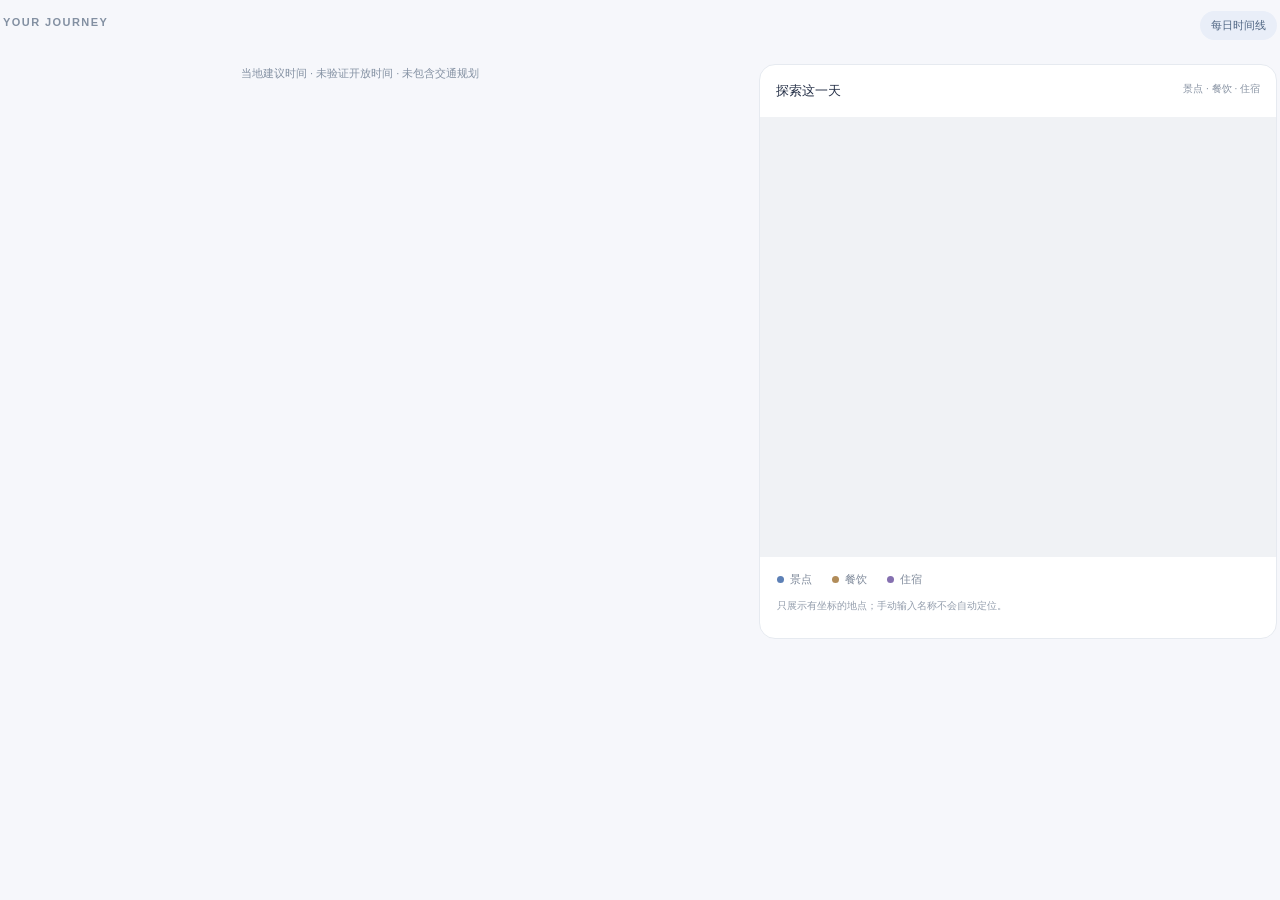
==== travelmind/frontend/index.html @ 66803dd2 "V3: Dynamic agent-based retrieval (with food and hotel recommendations generated based on activities" ====
<!doctype html>
<html lang="zh-CN">
<head>
<meta charset="utf-8"><meta name="viewport" content="width=device-width,initial-scale=1">
<title>TravelMind daily workspace</title>
<link rel="stylesheet" href="style.css">
</head>
<body>
<main class="workspace">
  <nav class="days" aria-label="每日行程"><div class="eyebrow">YOUR JOURNEY</div><div id="days"></div></nav>
  <section class="detail">
    <header><div><div class="eyebrow" id="date-label"></div><h1 id="day-title"></h1></div><span class="pill">每日时间线</span></header>
    <div class="detail-grid">
      <section class="schedule" aria-label="当天时间线"><div class="disclaimer">当地建议时间 · 未验证开放时间 · 未包含交通规划</div><div id="feedback" role="status" aria-live="polite"></div><div id="warnings"></div><div id="timeline"></div><div id="additions"></div><div id="notes"></div></section>
      <aside class="map-panel"><div class="map-heading"><strong>探索这一天</strong><span>景点 · 餐饮 · 住宿</span></div><div id="map-status" role="status"></div><div id="map" aria-label="Google Maps 当天地点地图"></div><div class="legend"><span class="activity-dot">景点</span><span class="meal-dot">餐饮</span><span class="hotel-dot">住宿</span></div><p class="map-foot">只展示有坐标的地点；手动输入名称不会自动定位。</p></aside>
    </div>
  </section>
</main>
<script src="app.js"></script>
</body></html>
---- travelmind/frontend/style.css ----
:root{font-family:Inter,-apple-system,BlinkMacSystemFont,"Segoe UI","Microsoft YaHei",sans-serif;color:#253047;background:#f6f7fb;font-size:14px;font-synthesis:none}
*{box-sizing:border-box}body{margin:0}button,input{font:inherit}button{cursor:pointer}button:disabled{opacity:.5;cursor:wait}button:focus-visible,input:focus-visible,summary:focus-visible{outline:3px solid #a4c4ff;outline-offset:3px}
.workspace{display:grid;grid-template-columns:210px minmax(0,1fr);gap:28px;padding:8px 3px 28px}.eyebrow{font-size:11px;font-weight:700;letter-spacing:.13em;color:#8390a2;margin-bottom:12px}.days{padding-top:8px}.day{display:block;text-align:left;width:100%;background:transparent;border:1px solid transparent;border-radius:13px;padding:15px;margin-bottom:10px;color:#58667a;transition:background .15s,border .15s}.day:hover{background:#edf1f7}.day.active{background:white;border-color:#b8cdef;box-shadow:0 3px 14px #25304706;color:#215cb0}.day strong{display:block;font-size:16px;margin-bottom:5px}.day small{display:block;line-height:1.7;color:#768296}.day .theme{font-size:12px;display:block;margin:7px 0}.detail{min-width:0}header{display:flex;align-items:center;justify-content:space-between;gap:10px;margin:3px 0 24px}h1{font-size:25px;letter-spacing:-.035em;font-weight:650;margin:0}.pill{white-space:nowrap;background:#e9eef8;color:#516784;font-size:11px;padding:7px 11px;border-radius:30px}.detail-grid{display:grid;grid-template-columns:minmax(290px,1fr) minmax(300px,1.05fr);gap:24px;align-items:start}.schedule{min-width:0}.disclaimer{font-size:11px;line-height:1.7;color:#8390a2;margin-bottom:19px}.event{display:grid;grid-template-columns:60px 16px minmax(0,1fr);gap:8px;position:relative;padding-bottom:24px}.event .when{font-size:12px;color:#65738a;padding-top:4px;line-height:1.5;font-variant-numeric:tabular-nums}.when span{display:block;font-size:11px;color:#9aa4b3}.rail{position:relative}.rail:after{content:"";position:absolute;left:5px;top:13px;bottom:-26px;width:1px;background:#e0e5ec}.event:last-child .rail:after{display:none}.dot{position:relative;z-index:1;display:block;width:11px;height:11px;margin-top:7px;border:3px solid #f6f7fb;box-shadow:0 0 0 1px #a2b5d3;background:#5d80b6;border-radius:50%}.event.meal .dot{background:#b18c59;box-shadow:0 0 0 1px #c8b191}.event.hotel .dot{background:#8570b0;box-shadow:0 0 0 1px #afa1c9}.event-body{background:white;border:1px solid #e6eaf0;border-radius:13px;padding:14px;min-width:0;transition:border-color .15s,box-shadow .15s}.event.selected .event-body{border-color:#7aa5e9;box-shadow:0 0 0 3px #e4edfa}.kind{font-size:10px;font-weight:600;letter-spacing:.05em;color:#8792a2;margin-bottom:7px}.title{display:block;text-align:left;background:none;border:0;padding:0;font-size:15px;font-weight:600;color:#293a53;line-height:1.6;overflow-wrap:anywhere}.title:hover{color:#2467bb}.empty{color:#97a0ae}.subtle{color:#8a95a5;font-size:11px;line-height:1.8;margin:6px 0}.address{font-size:11px;line-height:1.7;color:#8390a2;margin:6px 0}.actions{display:flex;gap:10px;flex-wrap:wrap;margin-top:12px}.actions button,.add-button{background:none;border:0;padding:2px 0;color:#647b9b;font-size:11px}.actions button:hover,.add-button:hover{color:#155ebd}.actions .danger{color:#a87373}.edit-form{border-top:1px solid #edf0f5;margin-top:12px;padding-top:12px}.edit-form label{display:block;color:#718095;font-size:11px;margin-bottom:6px}.edit-form input{width:100%;padding:8px;border:1px solid #dbe2ed;border-radius:7px;margin:3px 0 10px;background:white;color:#253047}.form-row{display:flex;gap:10px}.form-row>div{flex:1;min-width:0}.form-buttons{display:flex;gap:8px}.form-buttons button{border:1px solid #d9e1eb;padding:6px 12px;border-radius:7px;background:white;color:#54647c;font-size:12px}.form-buttons .primary{background:#326db8;color:white;border-color:#326db8}.map-panel{position:sticky;top:12px;background:white;border:1px solid #e6eaf0;border-radius:16px;overflow:hidden}.map-heading{display:flex;justify-content:space-between;gap:10px;padding:17px 16px;font-size:13px}.map-heading span{font-size:10px;color:#8792a2}#map{height:440px;background:#f0f2f5}#map-status{font-size:12px;line-height:1.8;color:#7a8290;padding:0 16px 12px}#map-status:empty{display:none}.legend{display:flex;gap:20px;padding:15px 17px 0;font-size:11px;color:#7e899a}.legend span:before{content:"";display:inline-block;width:7px;height:7px;border-radius:50%;margin-right:6px}.activity-dot:before{background:#5d80b6}.meal-dot:before{background:#b18c59}.hotel-dot:before{background:#8570b0}.map-foot{padding:0 17px 13px;color:#939dac;font-size:10px;line-height:1.8}.notice{padding:10px 12px;border-radius:9px;background:#fff5e5;color:#93733e;font-size:11px;line-height:1.7;margin-bottom:12px}.notice.error{background:#fff0ef;color:#a95a54}.notice.success{background:#eaf5ee;color:#4b7c5e}details{font-size:11px;color:#7b8798;line-height:1.9;margin-top:10px}summary{cursor:pointer;color:#7085a3}.detail-line{margin-top:6px;overflow-wrap:anywhere}a{color:#386ca9}.add-button{padding:10px 0;margin-right:22px;font-size:12px}#additions{padding-left:84px}#notes{margin-top:18px}.marker-label{background:#5d80b6;border:2px solid white;color:white;border-radius:50%;width:28px;height:28px;display:flex;align-items:center;justify-content:center;font:600 12px sans-serif;box-shadow:0 2px 6px #0002}.marker-label.meal{background:#b18c59}.marker-label.hotel{background:#8570b0}.marker-label.active{outline:3px solid #b8d2fa;transform:scale(1.15)}
@media(max-width:1100px){.workspace{grid-template-columns:170px minmax(0,1fr);gap:18px}.detail-grid{grid-template-columns:minmax(260px,1fr) minmax(240px,.9fr);gap:16px}}
.days{min-width:0}header>div{min-width:0}h1{overflow-wrap:anywhere}
@media(max-width:850px){.workspace{grid-template-columns:minmax(0,1fr);gap:14px}.days>.eyebrow{display:none}#days{display:flex;gap:8px;overflow-x:auto;padding-bottom:5px;max-width:100%}.day{min-width:145px;margin:0;padding:10px}.day .theme{display:none}.day small{font-size:10px}.detail-grid{grid-template-columns:minmax(0,1fr)}.map-panel{position:static}.detail header{margin-top:8px}.pill{display:none}h1{font-size:22px}#map{height:340px}.event{grid-template-columns:54px 12px minmax(0,1fr)}#additions{padding-left:74px}}
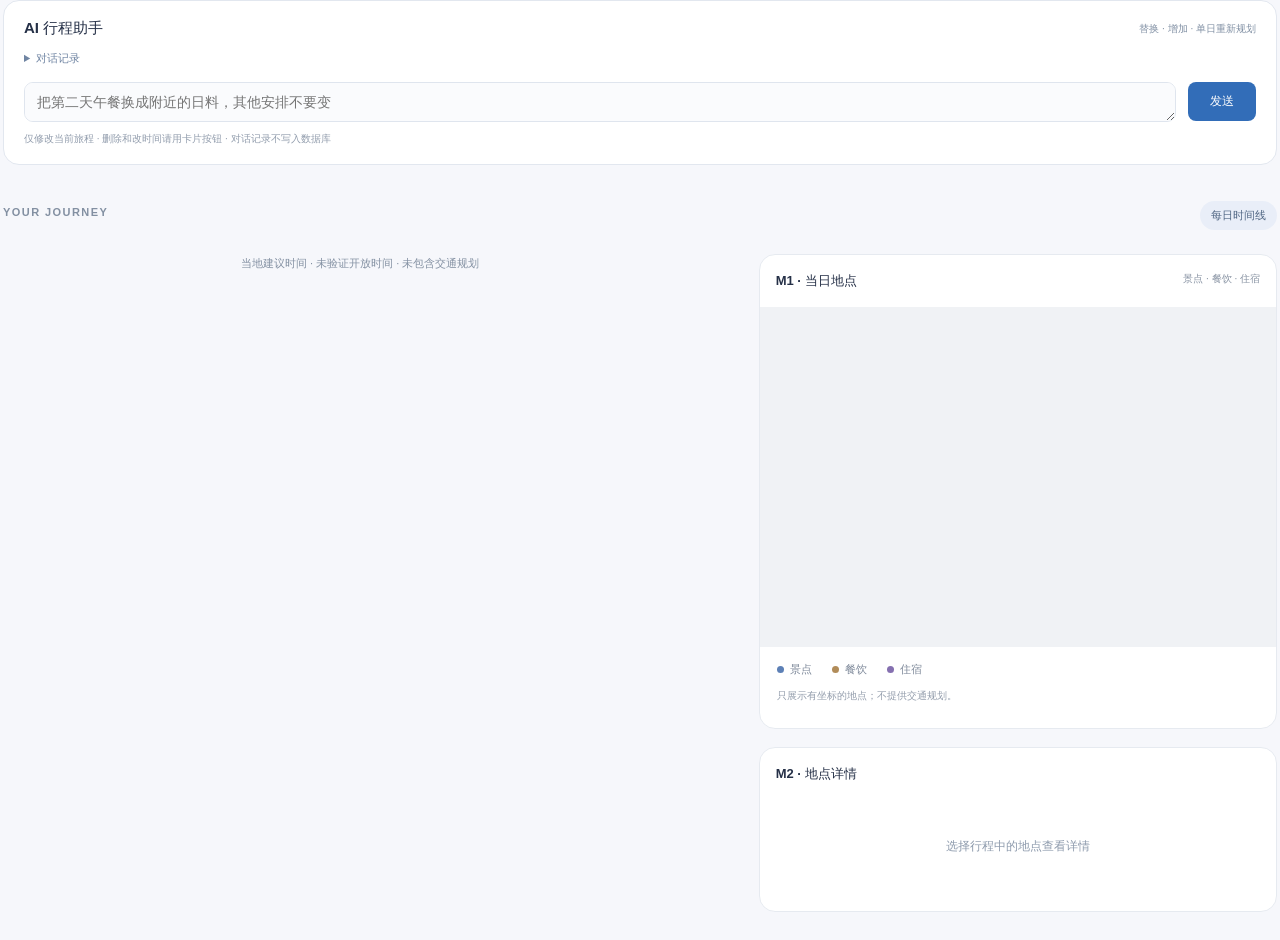
==== commit e27802ec: "V4: Add M2 map + integrate AI interactive assistant + optimize front-end" ====
--- a/travelmind/frontend/index.html
+++ b/travelmind/frontend/index.html
@@ -6,15 +6,23 @@
 <link rel="stylesheet" href="style.css">
 </head>
 <body>
+<section class="assistant" aria-label="AI 行程助手">
+  <div class="assistant-head"><div><strong>AI 行程助手</strong><span id="chat-context"></span></div><span class="chat-hint">替换 · 增加 · 单日重新规划</span></div>
+  <details class="chat-history"><summary>对话记录 <span id="chat-count"></span></summary><div id="chat-messages" role="log" aria-live="polite"></div></details>
+  <form id="chat-form"><label class="sr-only" for="chat-input">告诉 AI 想修改什么</label><textarea id="chat-input" rows="1" maxlength="2000" placeholder="把第二天午餐换成附近的日料，其他安排不要变"></textarea><button id="chat-send" type="submit">发送</button></form>
+  <div id="chat-status" role="status" aria-live="polite"></div><button id="chat-retry" type="button" hidden>重试上次请求</button>
+  <p class="assistant-foot">仅修改当前旅程 · 删除和改时间请用卡片按钮 · 对话记录不写入数据库</p>
+</section>
 <main class="workspace">
   <nav class="days" aria-label="每日行程"><div class="eyebrow">YOUR JOURNEY</div><div id="days"></div></nav>
   <section class="detail">
     <header><div><div class="eyebrow" id="date-label"></div><h1 id="day-title"></h1></div><span class="pill">每日时间线</span></header>
     <div class="detail-grid">
       <section class="schedule" aria-label="当天时间线"><div class="disclaimer">当地建议时间 · 未验证开放时间 · 未包含交通规划</div><div id="feedback" role="status" aria-live="polite"></div><div id="warnings"></div><div id="timeline"></div><div id="additions"></div><div id="notes"></div></section>
-      <aside class="map-panel"><div class="map-heading"><strong>探索这一天</strong><span>景点 · 餐饮 · 住宿</span></div><div id="map-status" role="status"></div><div id="map" aria-label="Google Maps 当天地点地图"></div><div class="legend"><span class="activity-dot">景点</span><span class="meal-dot">餐饮</span><span class="hotel-dot">住宿</span></div><p class="map-foot">只展示有坐标的地点；手动输入名称不会自动定位。</p></aside>
+      <aside class="geo-column"><section class="map-panel"><div class="map-heading"><strong>M1 · 当日地点</strong><span>景点 · 餐饮 · 住宿</span></div><div id="map-status" role="status"></div><div id="map" aria-label="Google Maps 当天地点地图"></div><div class="legend"><span class="activity-dot">景点</span><span class="meal-dot">餐饮</span><span class="hotel-dot">住宿</span></div><p class="map-foot">只展示有坐标的地点；不提供交通规划。</p></section>
+      <section class="place-panel" aria-label="选中地点详情"><div class="map-heading"><strong>M2 · 地点详情</strong><span id="place-kind"></span></div><div id="place-detail" aria-live="polite"><div class="place-empty">选择行程中的地点查看详情</div></div></section></aside>
     </div>
   </section>
 </main>
-<script src="app.js"></script>
+<script src="place-details.js"></script><script src="app.js"></script>
 </body></html>
--- a/travelmind/frontend/style.css
+++ b/travelmind/frontend/style.css
@@ -3,4 +3,6 @@
 .workspace{display:grid;grid-template-columns:210px minmax(0,1fr);gap:28px;padding:8px 3px 28px}.eyebrow{font-size:11px;font-weight:700;letter-spacing:.13em;color:#8390a2;margin-bottom:12px}.days{padding-top:8px}.day{display:block;text-align:left;width:100%;background:transparent;border:1px solid transparent;border-radius:13px;padding:15px;margin-bottom:10px;color:#58667a;transition:background .15s,border .15s}.day:hover{background:#edf1f7}.day.active{background:white;border-color:#b8cdef;box-shadow:0 3px 14px #25304706;color:#215cb0}.day strong{display:block;font-size:16px;margin-bottom:5px}.day small{display:block;line-height:1.7;color:#768296}.day .theme{font-size:12px;display:block;margin:7px 0}.detail{min-width:0}header{display:flex;align-items:center;justify-content:space-between;gap:10px;margin:3px 0 24px}h1{font-size:25px;letter-spacing:-.035em;font-weight:650;margin:0}.pill{white-space:nowrap;background:#e9eef8;color:#516784;font-size:11px;padding:7px 11px;border-radius:30px}.detail-grid{display:grid;grid-template-columns:minmax(290px,1fr) minmax(300px,1.05fr);gap:24px;align-items:start}.schedule{min-width:0}.disclaimer{font-size:11px;line-height:1.7;color:#8390a2;margin-bottom:19px}.event{display:grid;grid-template-columns:60px 16px minmax(0,1fr);gap:8px;position:relative;padding-bottom:24px}.event .when{font-size:12px;color:#65738a;padding-top:4px;line-height:1.5;font-variant-numeric:tabular-nums}.when span{display:block;font-size:11px;color:#9aa4b3}.rail{position:relative}.rail:after{content:"";position:absolute;left:5px;top:13px;bottom:-26px;width:1px;background:#e0e5ec}.event:last-child .rail:after{display:none}.dot{position:relative;z-index:1;display:block;width:11px;height:11px;margin-top:7px;border:3px solid #f6f7fb;box-shadow:0 0 0 1px #a2b5d3;background:#5d80b6;border-radius:50%}.event.meal .dot{background:#b18c59;box-shadow:0 0 0 1px #c8b191}.event.hotel .dot{background:#8570b0;box-shadow:0 0 0 1px #afa1c9}.event-body{background:white;border:1px solid #e6eaf0;border-radius:13px;padding:14px;min-width:0;transition:border-color .15s,box-shadow .15s}.event.selected .event-body{border-color:#7aa5e9;box-shadow:0 0 0 3px #e4edfa}.kind{font-size:10px;font-weight:600;letter-spacing:.05em;color:#8792a2;margin-bottom:7px}.title{display:block;text-align:left;background:none;border:0;padding:0;font-size:15px;font-weight:600;color:#293a53;line-height:1.6;overflow-wrap:anywhere}.title:hover{color:#2467bb}.empty{color:#97a0ae}.subtle{color:#8a95a5;font-size:11px;line-height:1.8;margin:6px 0}.address{font-size:11px;line-height:1.7;color:#8390a2;margin:6px 0}.actions{display:flex;gap:10px;flex-wrap:wrap;margin-top:12px}.actions button,.add-button{background:none;border:0;padding:2px 0;color:#647b9b;font-size:11px}.actions button:hover,.add-button:hover{color:#155ebd}.actions .danger{color:#a87373}.edit-form{border-top:1px solid #edf0f5;margin-top:12px;padding-top:12px}.edit-form label{display:block;color:#718095;font-size:11px;margin-bottom:6px}.edit-form input{width:100%;padding:8px;border:1px solid #dbe2ed;border-radius:7px;margin:3px 0 10px;background:white;color:#253047}.form-row{display:flex;gap:10px}.form-row>div{flex:1;min-width:0}.form-buttons{display:flex;gap:8px}.form-buttons button{border:1px solid #d9e1eb;padding:6px 12px;border-radius:7px;background:white;color:#54647c;font-size:12px}.form-buttons .primary{background:#326db8;color:white;border-color:#326db8}.map-panel{position:sticky;top:12px;background:white;border:1px solid #e6eaf0;border-radius:16px;overflow:hidden}.map-heading{display:flex;justify-content:space-between;gap:10px;padding:17px 16px;font-size:13px}.map-heading span{font-size:10px;color:#8792a2}#map{height:440px;background:#f0f2f5}#map-status{font-size:12px;line-height:1.8;color:#7a8290;padding:0 16px 12px}#map-status:empty{display:none}.legend{display:flex;gap:20px;padding:15px 17px 0;font-size:11px;color:#7e899a}.legend span:before{content:"";display:inline-block;width:7px;height:7px;border-radius:50%;margin-right:6px}.activity-dot:before{background:#5d80b6}.meal-dot:before{background:#b18c59}.hotel-dot:before{background:#8570b0}.map-foot{padding:0 17px 13px;color:#939dac;font-size:10px;line-height:1.8}.notice{padding:10px 12px;border-radius:9px;background:#fff5e5;color:#93733e;font-size:11px;line-height:1.7;margin-bottom:12px}.notice.error{background:#fff0ef;color:#a95a54}.notice.success{background:#eaf5ee;color:#4b7c5e}details{font-size:11px;color:#7b8798;line-height:1.9;margin-top:10px}summary{cursor:pointer;color:#7085a3}.detail-line{margin-top:6px;overflow-wrap:anywhere}a{color:#386ca9}.add-button{padding:10px 0;margin-right:22px;font-size:12px}#additions{padding-left:84px}#notes{margin-top:18px}.marker-label{background:#5d80b6;border:2px solid white;color:white;border-radius:50%;width:28px;height:28px;display:flex;align-items:center;justify-content:center;font:600 12px sans-serif;box-shadow:0 2px 6px #0002}.marker-label.meal{background:#b18c59}.marker-label.hotel{background:#8570b0}.marker-label.active{outline:3px solid #b8d2fa;transform:scale(1.15)}
 @media(max-width:1100px){.workspace{grid-template-columns:170px minmax(0,1fr);gap:18px}.detail-grid{grid-template-columns:minmax(260px,1fr) minmax(240px,.9fr);gap:16px}}
 .days{min-width:0}header>div{min-width:0}h1{overflow-wrap:anywhere}
+.assistant{background:white;border:1px solid #e2e7ef;border-radius:16px;padding:18px 20px;margin:0 3px 25px}.assistant-head{display:flex;align-items:center;justify-content:space-between;gap:14px}.assistant-head strong{font-size:15px}.assistant-head #chat-context{font-size:11px;margin-left:14px;color:#8691a2}.chat-hint{font-size:10px;color:#8190a4}.assistant #chat-form{display:flex;gap:12px;margin-top:13px;align-items:center}.assistant textarea{flex:1;min-width:0;resize:vertical;min-height:40px;max-height:120px;border:1px solid #dfe5ee;border-radius:9px;padding:11px 12px;font:inherit;color:#35445d;background:#fafbfd}.assistant #chat-send{border:0;border-radius:8px;padding:11px 22px;background:#326db8;color:white;font-size:12px}.assistant-foot{font-size:10px;color:#929dad;margin:10px 0 0}.chat-history{margin-top:10px}.chat-history summary{font-size:11px}.chat-history[open] #chat-messages{max-height:200px;overflow-y:auto;padding:8px 0}.chat-message{padding:7px 12px;border-radius:8px;margin:6px 0;background:#f5f7fb}.chat-message.user{background:#edf3fb}.chat-message small{font-size:10px;color:#7187a5}.chat-message p{font-size:12px;line-height:1.8;margin:3px 0;white-space:pre-wrap}.assistant #chat-status{font-size:11px;line-height:1.8;color:#7086a3;margin-top:8px}.assistant #chat-retry,.detail-retry{border:1px solid #dae2ee;border-radius:7px;background:white;color:#4a6e9c;padding:6px 12px;font-size:11px}.sr-only{position:absolute;width:1px;height:1px;overflow:hidden;clip:rect(0,0,0,0)}.geo-column{position:sticky;top:12px;min-width:0;display:flex;flex-direction:column;gap:18px}.geo-column .map-panel{position:static}.geo-column #map{height:340px}.place-panel{background:white;border:1px solid #e6eaf0;border-radius:16px;overflow:hidden}.place-panel #place-detail{max-height:490px;overflow-y:auto;padding:0 17px 18px}.place-empty{padding:35px 12px;text-align:center;color:#8e9bad;font-size:12px;line-height:1.9}.place-panel h2{font-size:20px;letter-spacing:-.025em;line-height:1.5;margin:12px 0}.place-field{font-size:12px;line-height:1.9;color:#66768c;margin:8px 0;overflow-wrap:anywhere}.place-photo{display:block;width:100%;max-height:210px;object-fit:cover;border-radius:10px}.photo-attribution{font-size:9px;color:#94a0b0;display:flex;gap:8px;flex-wrap:wrap;margin-top:5px}.google-attribution{margin-top:18px}.google-attribution img{height:15px;max-width:150px}.place-panel a{font-size:11px;display:inline-block;margin:7px 8px 0 0}.place-panel #place-kind{font-size:10px}
 @media(max-width:850px){.workspace{grid-template-columns:minmax(0,1fr);gap:14px}.days>.eyebrow{display:none}#days{display:flex;gap:8px;overflow-x:auto;padding-bottom:5px;max-width:100%}.day{min-width:145px;margin:0;padding:10px}.day .theme{display:none}.day small{font-size:10px}.detail-grid{grid-template-columns:minmax(0,1fr)}.map-panel{position:static}.detail header{margin-top:8px}.pill{display:none}h1{font-size:22px}#map{height:340px}.event{grid-template-columns:54px 12px minmax(0,1fr)}#additions{padding-left:74px}}
+@media(max-width:850px){.geo-column{position:static}.assistant{padding:15px}.chat-hint{display:none}.assistant-head #chat-context{display:block;margin:5px 0}.assistant #chat-form{gap:7px}.assistant #chat-send{padding:11px 13px}.place-panel #place-detail{max-height:none}}
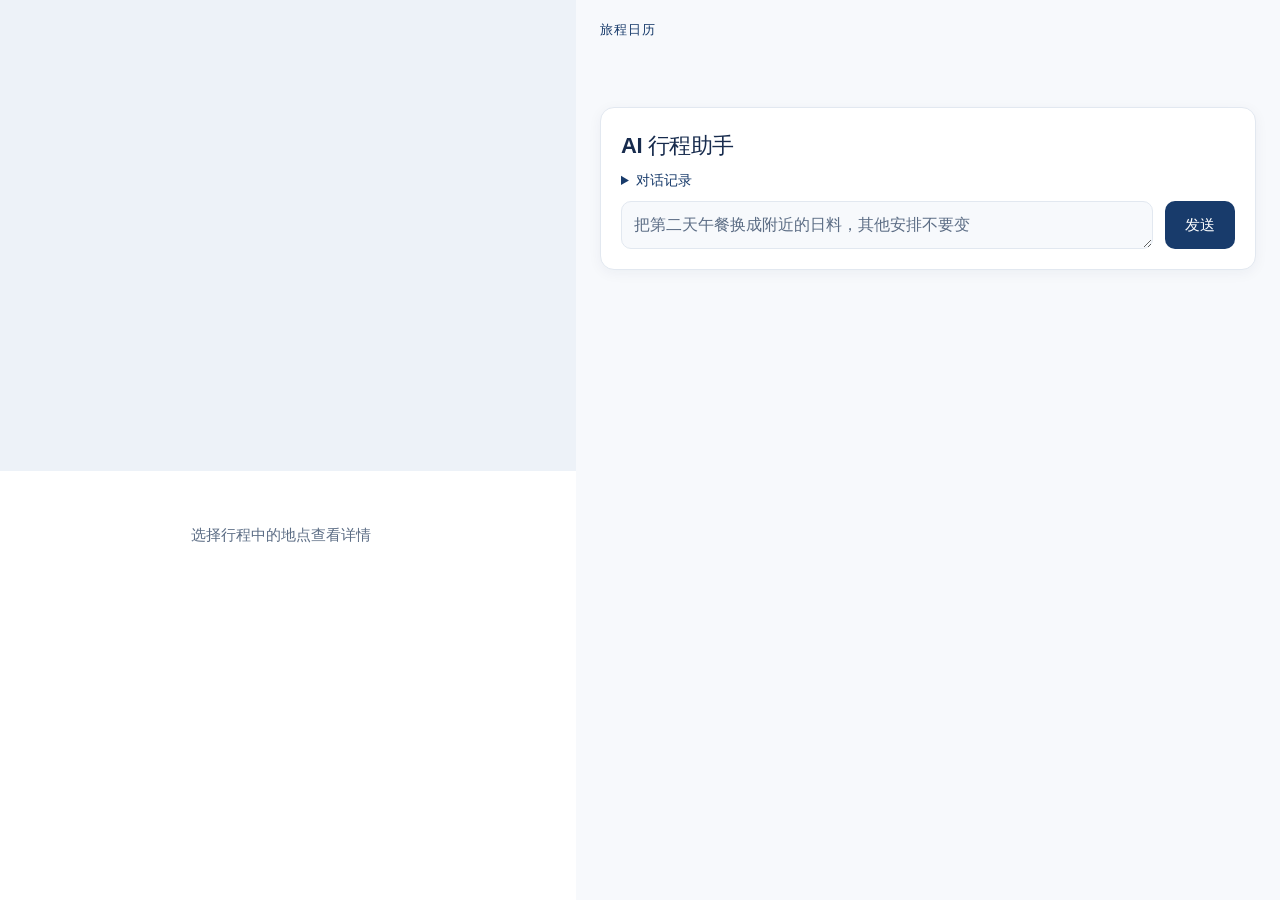
==== commit 965cfc37: "V6: Page layout optimization + removal of the cost module" ====
--- a/travelmind/frontend/index.html
+++ b/travelmind/frontend/index.html
@@ -3,9 +3,19 @@
 <head>
 <meta charset="utf-8"><meta name="viewport" content="width=device-width,initial-scale=1">
 <title>TravelMind daily workspace</title>
+<link rel="stylesheet" href="theme.css">
 <link rel="stylesheet" href="style.css">
 </head>
 <body>
+<a class="skip-link" href="#timeline">跳转到当天时间线</a>
+<div class="app-shell">
+  <aside class="geo-column" aria-label="当天地点地图与详情">
+    <section class="map-panel" aria-label="当天地点地图"><div id="map-status" role="status"></div><div id="map" aria-label="Google Maps 当天地点地图"></div></section>
+    <section class="place-panel" aria-label="选中地点详情"><span id="place-kind" hidden></span><div id="place-detail" aria-live="polite"><div class="place-empty">选择行程中的地点查看详情</div></div></section>
+  </aside>
+  <main class="journey-content" id="journey-content" aria-label="旅程日历与每日时间线" tabindex="-1">
+  <nav class="days" aria-label="每日行程"><div class="eyebrow">旅程日历</div><div id="days"></div></nav>
+      <section class="schedule" aria-label="当天行程"><div id="feedback" role="status" aria-live="polite"></div><div id="warnings"></div><div id="timeline" tabindex="-1"></div><div id="additions"></div><div id="notes"></div></section>
 <section class="assistant" aria-label="AI 行程助手">
   <div class="assistant-head"><div><strong>AI 行程助手</strong><span id="chat-context"></span></div><span class="chat-hint">替换 · 增加 · 单日重新规划</span></div>
   <details class="chat-history"><summary>对话记录 <span id="chat-count"></span></summary><div id="chat-messages" role="log" aria-live="polite"></div></details>
@@ -13,16 +23,7 @@
   <div id="chat-status" role="status" aria-live="polite"></div><button id="chat-retry" type="button" hidden>重试上次请求</button>
   <p class="assistant-foot">仅修改当前旅程 · 删除和改时间请用卡片按钮 · 对话记录不写入数据库</p>
 </section>
-<main class="workspace">
-  <nav class="days" aria-label="每日行程"><div class="eyebrow">YOUR JOURNEY</div><div id="days"></div></nav>
-  <section class="detail">
-    <header><div><div class="eyebrow" id="date-label"></div><h1 id="day-title"></h1></div><span class="pill">每日时间线</span></header>
-    <div class="detail-grid">
-      <section class="schedule" aria-label="当天时间线"><div class="disclaimer">当地建议时间 · 未验证开放时间 · 未包含交通规划</div><div id="feedback" role="status" aria-live="polite"></div><div id="warnings"></div><div id="timeline"></div><div id="additions"></div><div id="notes"></div></section>
-      <aside class="geo-column"><section class="map-panel"><div class="map-heading"><strong>M1 · 当日地点</strong><span>景点 · 餐饮 · 住宿</span></div><div id="map-status" role="status"></div><div id="map" aria-label="Google Maps 当天地点地图"></div><div class="legend"><span class="activity-dot">景点</span><span class="meal-dot">餐饮</span><span class="hotel-dot">住宿</span></div><p class="map-foot">只展示有坐标的地点；不提供交通规划。</p></section>
-      <section class="place-panel" aria-label="选中地点详情"><div class="map-heading"><strong>M2 · 地点详情</strong><span id="place-kind"></span></div><div id="place-detail" aria-live="polite"><div class="place-empty">选择行程中的地点查看详情</div></div></section></aside>
-    </div>
-  </section>
-</main>
-<script src="place-details.js"></script><script src="app.js"></script>
+  </main>
+</div>
+<script src="surface.js"></script><script src="place-details.js"></script><script src="app.js"></script>
 </body></html>
--- a/travelmind/frontend/theme.css
+++ b/travelmind/frontend/theme.css
@@ -0,0 +1,34 @@
+/* Single source of truth: loaded in both Streamlit and the workspace iframe. */
+:root {
+  color-scheme: light;
+  --canvas: #f7f9fc;
+  --surface: #ffffff;
+  --ink: #172b4d;
+  --muted: #5c6d85;
+  --brand: #183b6b;
+  --brand-strong: #102e55;
+  --accent: #356dcc;
+  --on-primary: #ffffff;
+  --brand-soft: #eaf1fb;
+  --hover: #f0f5fc;
+  --border: #e2e8f0;
+  --border-active: #a5bbda;
+  --map-base: #edf2f8;
+  --meal: #506a9b;
+  --hotel: #665d91;
+  --danger: #a23434;
+  --danger-soft: #fff3f3;
+  --danger-border: #edc9c6;
+  --warning: #76531c;
+  --warning-soft: #fff9ec;
+  --warning-border: #ead7ad;
+  --space-1: 4px;
+  --space-2: 8px;
+  --space-3: 12px;
+  --space-4: 16px;
+  --space-6: 24px;
+  --space-8: 32px;
+  --radius: 14px;
+  --shadow-color: #172b4d0d;
+  --shadow: 0 3px 14px var(--shadow-color);
+}
--- a/travelmind/frontend/style.css
+++ b/travelmind/frontend/style.css
@@ -1,8 +1,704 @@
-:root{font-family:Inter,-apple-system,BlinkMacSystemFont,"Segoe UI","Microsoft YaHei",sans-serif;color:#253047;background:#f6f7fb;font-size:14px;font-synthesis:none}
-*{box-sizing:border-box}body{margin:0}button,input{font:inherit}button{cursor:pointer}button:disabled{opacity:.5;cursor:wait}button:focus-visible,input:focus-visible,summary:focus-visible{outline:3px solid #a4c4ff;outline-offset:3px}
-.workspace{display:grid;grid-template-columns:210px minmax(0,1fr);gap:28px;padding:8px 3px 28px}.eyebrow{font-size:11px;font-weight:700;letter-spacing:.13em;color:#8390a2;margin-bottom:12px}.days{padding-top:8px}.day{display:block;text-align:left;width:100%;background:transparent;border:1px solid transparent;border-radius:13px;padding:15px;margin-bottom:10px;color:#58667a;transition:background .15s,border .15s}.day:hover{background:#edf1f7}.day.active{background:white;border-color:#b8cdef;box-shadow:0 3px 14px #25304706;color:#215cb0}.day strong{display:block;font-size:16px;margin-bottom:5px}.day small{display:block;line-height:1.7;color:#768296}.day .theme{font-size:12px;display:block;margin:7px 0}.detail{min-width:0}header{display:flex;align-items:center;justify-content:space-between;gap:10px;margin:3px 0 24px}h1{font-size:25px;letter-spacing:-.035em;font-weight:650;margin:0}.pill{white-space:nowrap;background:#e9eef8;color:#516784;font-size:11px;padding:7px 11px;border-radius:30px}.detail-grid{display:grid;grid-template-columns:minmax(290px,1fr) minmax(300px,1.05fr);gap:24px;align-items:start}.schedule{min-width:0}.disclaimer{font-size:11px;line-height:1.7;color:#8390a2;margin-bottom:19px}.event{display:grid;grid-template-columns:60px 16px minmax(0,1fr);gap:8px;position:relative;padding-bottom:24px}.event .when{font-size:12px;color:#65738a;padding-top:4px;line-height:1.5;font-variant-numeric:tabular-nums}.when span{display:block;font-size:11px;color:#9aa4b3}.rail{position:relative}.rail:after{content:"";position:absolute;left:5px;top:13px;bottom:-26px;width:1px;background:#e0e5ec}.event:last-child .rail:after{display:none}.dot{position:relative;z-index:1;display:block;width:11px;height:11px;margin-top:7px;border:3px solid #f6f7fb;box-shadow:0 0 0 1px #a2b5d3;background:#5d80b6;border-radius:50%}.event.meal .dot{background:#b18c59;box-shadow:0 0 0 1px #c8b191}.event.hotel .dot{background:#8570b0;box-shadow:0 0 0 1px #afa1c9}.event-body{background:white;border:1px solid #e6eaf0;border-radius:13px;padding:14px;min-width:0;transition:border-color .15s,box-shadow .15s}.event.selected .event-body{border-color:#7aa5e9;box-shadow:0 0 0 3px #e4edfa}.kind{font-size:10px;font-weight:600;letter-spacing:.05em;color:#8792a2;margin-bottom:7px}.title{display:block;text-align:left;background:none;border:0;padding:0;font-size:15px;font-weight:600;color:#293a53;line-height:1.6;overflow-wrap:anywhere}.title:hover{color:#2467bb}.empty{color:#97a0ae}.subtle{color:#8a95a5;font-size:11px;line-height:1.8;margin:6px 0}.address{font-size:11px;line-height:1.7;color:#8390a2;margin:6px 0}.actions{display:flex;gap:10px;flex-wrap:wrap;margin-top:12px}.actions button,.add-button{background:none;border:0;padding:2px 0;color:#647b9b;font-size:11px}.actions button:hover,.add-button:hover{color:#155ebd}.actions .danger{color:#a87373}.edit-form{border-top:1px solid #edf0f5;margin-top:12px;padding-top:12px}.edit-form label{display:block;color:#718095;font-size:11px;margin-bottom:6px}.edit-form input{width:100%;padding:8px;border:1px solid #dbe2ed;border-radius:7px;margin:3px 0 10px;background:white;color:#253047}.form-row{display:flex;gap:10px}.form-row>div{flex:1;min-width:0}.form-buttons{display:flex;gap:8px}.form-buttons button{border:1px solid #d9e1eb;padding:6px 12px;border-radius:7px;background:white;color:#54647c;font-size:12px}.form-buttons .primary{background:#326db8;color:white;border-color:#326db8}.map-panel{position:sticky;top:12px;background:white;border:1px solid #e6eaf0;border-radius:16px;overflow:hidden}.map-heading{display:flex;justify-content:space-between;gap:10px;padding:17px 16px;font-size:13px}.map-heading span{font-size:10px;color:#8792a2}#map{height:440px;background:#f0f2f5}#map-status{font-size:12px;line-height:1.8;color:#7a8290;padding:0 16px 12px}#map-status:empty{display:none}.legend{display:flex;gap:20px;padding:15px 17px 0;font-size:11px;color:#7e899a}.legend span:before{content:"";display:inline-block;width:7px;height:7px;border-radius:50%;margin-right:6px}.activity-dot:before{background:#5d80b6}.meal-dot:before{background:#b18c59}.hotel-dot:before{background:#8570b0}.map-foot{padding:0 17px 13px;color:#939dac;font-size:10px;line-height:1.8}.notice{padding:10px 12px;border-radius:9px;background:#fff5e5;color:#93733e;font-size:11px;line-height:1.7;margin-bottom:12px}.notice.error{background:#fff0ef;color:#a95a54}.notice.success{background:#eaf5ee;color:#4b7c5e}details{font-size:11px;color:#7b8798;line-height:1.9;margin-top:10px}summary{cursor:pointer;color:#7085a3}.detail-line{margin-top:6px;overflow-wrap:anywhere}a{color:#386ca9}.add-button{padding:10px 0;margin-right:22px;font-size:12px}#additions{padding-left:84px}#notes{margin-top:18px}.marker-label{background:#5d80b6;border:2px solid white;color:white;border-radius:50%;width:28px;height:28px;display:flex;align-items:center;justify-content:center;font:600 12px sans-serif;box-shadow:0 2px 6px #0002}.marker-label.meal{background:#b18c59}.marker-label.hotel{background:#8570b0}.marker-label.active{outline:3px solid #b8d2fa;transform:scale(1.15)}
-@media(max-width:1100px){.workspace{grid-template-columns:170px minmax(0,1fr);gap:18px}.detail-grid{grid-template-columns:minmax(260px,1fr) minmax(240px,.9fr);gap:16px}}
-.days{min-width:0}header>div{min-width:0}h1{overflow-wrap:anywhere}
-.assistant{background:white;border:1px solid #e2e7ef;border-radius:16px;padding:18px 20px;margin:0 3px 25px}.assistant-head{display:flex;align-items:center;justify-content:space-between;gap:14px}.assistant-head strong{font-size:15px}.assistant-head #chat-context{font-size:11px;margin-left:14px;color:#8691a2}.chat-hint{font-size:10px;color:#8190a4}.assistant #chat-form{display:flex;gap:12px;margin-top:13px;align-items:center}.assistant textarea{flex:1;min-width:0;resize:vertical;min-height:40px;max-height:120px;border:1px solid #dfe5ee;border-radius:9px;padding:11px 12px;font:inherit;color:#35445d;background:#fafbfd}.assistant #chat-send{border:0;border-radius:8px;padding:11px 22px;background:#326db8;color:white;font-size:12px}.assistant-foot{font-size:10px;color:#929dad;margin:10px 0 0}.chat-history{margin-top:10px}.chat-history summary{font-size:11px}.chat-history[open] #chat-messages{max-height:200px;overflow-y:auto;padding:8px 0}.chat-message{padding:7px 12px;border-radius:8px;margin:6px 0;background:#f5f7fb}.chat-message.user{background:#edf3fb}.chat-message small{font-size:10px;color:#7187a5}.chat-message p{font-size:12px;line-height:1.8;margin:3px 0;white-space:pre-wrap}.assistant #chat-status{font-size:11px;line-height:1.8;color:#7086a3;margin-top:8px}.assistant #chat-retry,.detail-retry{border:1px solid #dae2ee;border-radius:7px;background:white;color:#4a6e9c;padding:6px 12px;font-size:11px}.sr-only{position:absolute;width:1px;height:1px;overflow:hidden;clip:rect(0,0,0,0)}.geo-column{position:sticky;top:12px;min-width:0;display:flex;flex-direction:column;gap:18px}.geo-column .map-panel{position:static}.geo-column #map{height:340px}.place-panel{background:white;border:1px solid #e6eaf0;border-radius:16px;overflow:hidden}.place-panel #place-detail{max-height:490px;overflow-y:auto;padding:0 17px 18px}.place-empty{padding:35px 12px;text-align:center;color:#8e9bad;font-size:12px;line-height:1.9}.place-panel h2{font-size:20px;letter-spacing:-.025em;line-height:1.5;margin:12px 0}.place-field{font-size:12px;line-height:1.9;color:#66768c;margin:8px 0;overflow-wrap:anywhere}.place-photo{display:block;width:100%;max-height:210px;object-fit:cover;border-radius:10px}.photo-attribution{font-size:9px;color:#94a0b0;display:flex;gap:8px;flex-wrap:wrap;margin-top:5px}.google-attribution{margin-top:18px}.google-attribution img{height:15px;max-width:150px}.place-panel a{font-size:11px;display:inline-block;margin:7px 8px 0 0}.place-panel #place-kind{font-size:10px}
-@media(max-width:850px){.workspace{grid-template-columns:minmax(0,1fr);gap:14px}.days>.eyebrow{display:none}#days{display:flex;gap:8px;overflow-x:auto;padding-bottom:5px;max-width:100%}.day{min-width:145px;margin:0;padding:10px}.day .theme{display:none}.day small{font-size:10px}.detail-grid{grid-template-columns:minmax(0,1fr)}.map-panel{position:static}.detail header{margin-top:8px}.pill{display:none}h1{font-size:22px}#map{height:340px}.event{grid-template-columns:54px 12px minmax(0,1fr)}#additions{padding-left:74px}}
-@media(max-width:850px){.geo-column{position:static}.assistant{padding:15px}.chat-hint{display:none}.assistant-head #chat-context{display:block;margin:5px 0}.assistant #chat-form{gap:7px}.assistant #chat-send{padding:11px 13px}.place-panel #place-detail{max-height:none}}
+:root {
+  font:16px/1.6 -apple-system,BlinkMacSystemFont,"Segoe UI","Microsoft YaHei",sans-serif;
+  color:var(--ink);
+  background:var(--canvas);
+  font-synthesis:none;
+}
+* {
+  box-sizing:border-box
+}
+body {
+  margin:0
+}
+button,input,textarea {
+  font:inherit
+}
+button {
+  cursor:pointer;
+  touch-action:manipulation
+}
+button:disabled {
+  opacity:.5;
+  cursor:wait
+}
+button,input,textarea,a {
+  transition:background-color .18s,border-color .18s,box-shadow .18s,color .18s
+}
+:focus-visible {
+  outline:3px solid var(--accent);
+  outline-offset:4px
+}
+a {
+  color:var(--brand);
+  text-underline-offset:3px
+}
+p {
+  overflow-wrap:anywhere
+}
+.skip-link {
+  position:absolute;
+  left:12px;
+  top:-100px;
+  z-index:10;
+  background:var(--surface);
+  padding:12px
+}
+.skip-link:focus {
+  top:8px
+}
+.eyebrow {
+  font-size:13px;
+  font-weight:700;
+  letter-spacing:.08em;
+  color:var(--brand);
+  margin-bottom:12px
+}
+.days,.schedule,.geo-column,header>div {
+  min-width:0
+}
+.days {
+  padding-top:8px
+}
+.day {
+  display:block;
+  width:100%;
+  text-align:left;
+  border:1px solid var(--border);
+  border-radius:var(--radius);
+  background:var(--surface);
+  color:var(--ink);
+  padding:14px;
+  margin-bottom:10px
+}
+.day:hover {
+  background:var(--hover);
+  border-color:var(--border-active)
+}
+.day.active {
+  background:var(--brand);
+  border-color:var(--brand);
+  color:var(--on-primary);
+  box-shadow:var(--shadow)
+}
+.day strong {
+  display:block;
+  font-size:22px;
+  line-height:1.4;
+  margin-bottom:4px
+}
+.day small {
+  display:block;
+  font-size:13px;
+  line-height:1.7
+}
+.day .theme {
+  display:block;
+  font-size:15px;
+  font-weight:600;
+  margin:8px 0
+}
+header {
+  display:flex;
+  align-items:center;
+  justify-content:space-between;
+  gap:16px;
+  margin:0 0 16px
+}
+h1 {
+  font-size:32px;
+  line-height:1.25;
+  letter-spacing:-.035em;
+  margin:0;
+  font-weight:700;
+  overflow-wrap:anywhere
+}
+.pill {
+  border:1px solid var(--border);
+  border-radius:24px;
+  padding:8px 12px;
+  color:var(--muted);
+  font-size:13px;
+  white-space:nowrap
+}
+.disclaimer {
+  font-size:14px;
+  color:var(--muted);
+  line-height:1.7;
+  margin-bottom:16px
+}
+.event {
+  display:grid;
+  grid-template-columns:52px 12px minmax(0,1fr);
+  gap:8px;
+  position:relative;
+  padding-bottom:14px
+}
+.when {
+  font-size:14px;
+  font-weight:650;
+  color:var(--ink);
+  padding-top:16px;
+  font-variant-numeric:tabular-nums;
+  line-height:1.6
+}
+.when span {
+  display:block;
+  color:var(--muted);
+  font-size:13px;
+  font-weight:400
+}
+.rail {
+  position:relative
+}
+.rail:after {
+  content:"";
+  position:absolute;
+  left:5px;
+  top:26px;
+  bottom:-26px;
+  width:1px;
+  background:var(--border)
+}
+.event:last-child .rail:after {
+  display:none
+}
+.dot {
+  position:relative;
+  z-index:1;
+  display:block;
+  width:10px;
+  height:10px;
+  border-radius:50%;
+  background:var(--brand);
+  margin-top:23px;
+  box-shadow:0 0 0 4px var(--canvas)
+}
+.meal .dot {
+  background:var(--meal)
+}
+.hotel .dot {
+  background:var(--hotel)
+}
+.event-body {
+  background:var(--surface);
+  border:1px solid var(--border);
+  border-radius:var(--radius);
+  padding:14px 16px;
+  min-width:0;
+  box-shadow:var(--shadow);
+  transition:border-color .18s,box-shadow .18s;
+  cursor:pointer
+}
+.event-body:hover {
+  border-color:var(--border-active);
+  box-shadow:0 4px 16px var(--shadow-color)
+}
+.event.selected .event-body {
+  border-color:var(--brand);
+  box-shadow:0 0 0 2px var(--brand);
+  background:var(--brand-soft)
+}
+.kind {
+  font-size:13px;
+  font-weight:700;
+  letter-spacing:.05em;
+  color:var(--brand);
+  margin-bottom:6px
+}
+.meal .kind {
+  color:var(--meal)
+}
+.hotel .kind {
+  color:var(--hotel)
+}
+.title {
+  display:block;
+  width:100%;
+  text-align:left;
+  background:none;
+  border:0;
+  padding:0;
+  min-height:44px;
+  font-size:20px;
+  font-weight:650;
+  color:var(--ink);
+  line-height:1.4;
+  overflow-wrap:anywhere
+}
+.title:hover {
+  color:var(--brand)
+}
+.empty {
+  color:var(--muted)
+}
+.address,.subtle {
+  color:var(--muted);
+  font-size:14px;
+  line-height:1.7;
+  margin:6px 0
+}
+.actions {
+  display:flex;
+  gap:8px;
+  flex-wrap:wrap;
+  border-top:1px solid var(--border);
+  padding-top:8px;
+  margin-top:10px
+}
+.actions button,.add-button {
+  background:var(--brand-soft);
+  color:var(--brand-strong);
+  border:1px solid transparent;
+  border-radius:8px;
+  padding:8px 10px;
+  min-height:44px;
+  font-size:14px
+}
+.actions button:hover,.add-button:hover {
+  border-color:var(--brand);
+  background:var(--hover)
+}
+.actions .danger {
+  background:var(--danger-soft);
+  color:var(--danger)
+}
+.edit-form {
+  border-top:1px solid var(--border);
+  margin-top:16px;
+  padding-top:16px;
+  cursor:default
+}
+.edit-form label {
+  display:block;
+  color:var(--muted);
+  font-size:14px
+}
+.edit-form input {
+  display:block;
+  width:100%;
+  padding:10px;
+  border:1px solid var(--border);
+  border-radius:8px;
+  margin:6px 0 12px;
+  background:var(--surface);
+  color:var(--ink);
+  min-height:44px
+}
+.form-row {
+  display:flex;
+  gap:12px
+}
+.form-row>div {
+  flex:1;
+  min-width:0
+}
+.form-buttons {
+  display:flex;
+  gap:8px
+}
+.form-buttons button,.detail-retry,#chat-retry {
+  border:1px solid var(--border);
+  padding:8px 16px;
+  min-height:44px;
+  border-radius:8px;
+  background:var(--surface);
+  color:var(--brand);
+  font-size:14px
+}
+.form-buttons .primary {
+  background:var(--brand);
+  color:var(--on-primary);
+  border-color:var(--brand)
+}
+.geo-column {
+  position:sticky;
+  top:12px;
+  display:flex;
+  flex-direction:column;
+  gap:16px
+}
+.map-panel,.place-panel {
+  background:var(--surface);
+  border:1px solid var(--border);
+  border-radius:var(--radius);
+  overflow:hidden;
+  box-shadow:var(--shadow)
+}
+.map-heading {
+  display:flex;
+  align-items:center;
+  justify-content:space-between;
+  gap:12px;
+  padding:14px 18px;
+  border-bottom:1px solid var(--border);
+  font-size:22px
+}
+.map-heading span {
+  font-size:13px;
+  color:var(--muted)
+}
+#map {
+  height:280px;
+  background:var(--map-base)
+}
+#map-status {
+  font-size:14px;
+  color:var(--muted);
+  padding:12px 20px
+}
+#map-status:empty {
+  display:none
+}
+.legend {
+  display:flex;
+  gap:20px;
+  flex-wrap:wrap;
+  padding:14px 20px 0;
+  font-size:13px;
+  color:var(--muted)
+}
+.legend span:before {
+  content:"";
+  display:inline-block;
+  width:8px;
+  height:8px;
+  border-radius:50%;
+  margin-right:6px
+}
+.activity-dot:before {
+  background:var(--brand)
+}
+.meal-dot:before {
+  background:var(--meal)
+}
+.hotel-dot:before {
+  background:var(--hotel)
+}
+.map-foot {
+  font-size:13px;
+  color:var(--muted);
+  padding:0 20px 4px
+}
+.place-panel #place-detail {
+  max-height:520px;
+  overflow-y:auto;
+  padding:8px 20px 20px;
+  scrollbar-gutter:stable
+}
+.place-empty {
+  padding:36px 12px;
+  text-align:center;
+  color:var(--muted);
+  font-size:15px
+}
+.place-panel h2 {
+  font-size:24px;
+  line-height:1.4;
+  margin:16px 0
+}
+.place-field {
+  font-size:15px;
+  line-height:1.8;
+  color:var(--muted);
+  margin:10px 0
+}
+.place-photo {
+  display:block;
+  width:100%;
+  height:200px;
+  object-fit:cover;
+  border-radius:10px;
+  margin-top:12px
+}
+.photo-attribution {
+  display:flex;
+  gap:8px;
+  flex-wrap:wrap;
+  font-size:13px;
+  color:var(--muted)
+}
+.google-attribution {
+  margin-top:20px
+}
+.google-attribution img {
+  height:15px;
+  max-width:150px
+}
+.place-panel a {
+  display:inline-block;
+  font-size:14px;
+  margin:8px 8px 0 0
+}
+.notice {
+  padding:12px 16px;
+  border:1px solid var(--warning-border);
+  border-radius:10px;
+  background:var(--warning-soft);
+  color:var(--warning);
+  font-size:14px;
+  line-height:1.7;
+  margin-bottom:16px
+}
+.notice.error {
+  background:var(--danger-soft);
+  color:var(--danger);
+  border-color:var(--danger-border)
+}
+.notice.success {
+  background:var(--brand-soft);
+  color:var(--brand-strong);
+  border-color:var(--border-active)
+}
+#additions {
+  padding-left:80px;
+  display:flex;
+  gap:8px;
+  flex-wrap:wrap
+}
+#notes {
+  margin-top:24px
+}
+.add-button {
+  border:1px dashed var(--border-active);
+  background:transparent
+}
+.assistant {
+  background:var(--surface);
+  border:1px solid var(--border);
+  border-radius:var(--radius);
+  padding:16px 20px;
+  margin:0 0 20px;
+  box-shadow:var(--shadow)
+}
+.assistant-head {
+  display:flex;
+  align-items:center;
+  justify-content:space-between;
+  gap:16px
+}
+.assistant-head strong {
+  font-size:22px;
+  letter-spacing:-.02em
+}
+#chat-context {
+  font-size:14px;
+  margin-left:16px;
+  color:var(--muted)
+}
+.chat-hint {
+  font-size:13px;
+  color:var(--brand)
+}
+#chat-form {
+  display:flex;
+  gap:12px;
+  margin-top:10px;
+  align-items:stretch
+}
+.assistant textarea {
+  flex:1;
+  min-width:0;
+  resize:vertical;
+  min-height:48px;
+  max-height:180px;
+  border:1px solid var(--border);
+  border-radius:10px;
+  padding:12px 16px;
+  color:var(--ink);
+  background:var(--canvas)
+}
+#chat-send {
+  border:0;
+  border-radius:10px;
+  padding:12px 24px;
+  background:var(--brand);
+  color:var(--on-primary);
+  font-size:15px;
+  font-weight:600
+}
+#chat-send:hover {
+  background:var(--brand-strong)
+}
+.assistant-foot {
+  font-size:13px;
+  color:var(--muted);
+  margin:8px 0 0
+}
+.chat-history {
+  margin-top:6px
+}
+.chat-history summary {
+  font-size:14px;
+  color:var(--brand);
+  cursor:pointer;
+  padding:4px 0
+}
+.chat-history[open] #chat-messages {
+  max-height:260px;
+  overflow-y:auto;
+  padding:8px 0
+}
+.chat-message {
+  padding:12px 16px;
+  border-radius:10px;
+  margin:8px 0;
+  background:var(--canvas)
+}
+.chat-message.user {
+  background:var(--brand-soft)
+}
+.chat-message small {
+  font-size:13px;
+  color:var(--muted)
+}
+.chat-message p {
+  font-size:15px;
+  margin:4px 0;
+  white-space:pre-wrap
+}
+#chat-status {
+  font-size:14px;
+  color:var(--brand);
+  margin-top:8px
+}
+.sr-only {
+  position:absolute;
+  width:1px;
+  height:1px;
+  overflow:hidden;
+  clip:rect(0,0,0,0)
+}
+.marker-label {
+  background:var(--brand);
+  border:2px solid var(--surface);
+  color:var(--on-primary);
+  border-radius:50%;
+  width:32px;
+  height:32px;
+  display:flex;
+  align-items:center;
+  justify-content:center;
+  font:600 14px sans-serif;
+  box-shadow:0 2px 6px var(--shadow-color)
+}
+.marker-label.meal {
+  background:var(--meal)
+}
+.marker-label.hotel {
+  background:var(--hotel)
+}
+.marker-label.active {
+  outline:3px solid var(--brand);
+  outline-offset:3px
+}
+@media(prefers-reduced-motion:reduce) {
+  *,*:before,*:after {
+    transition:none!important;
+    animation:none!important;
+    scroll-behavior:auto!important
+  }
+}
+/* Shared interaction states, including forms and status feedback. */
+.assistant textarea:focus,.edit-form input:focus {
+  border-color:var(--accent);
+  box-shadow:0 0 0 3px var(--brand-soft)
+}
+::placeholder {
+  color:var(--muted);
+  opacity:1
+}
+.actions button:active,.add-button:active {
+  background:var(--brand-soft);
+  border-color:var(--accent)
+}
+#chat-status:empty {
+  display:none
+}
+.chat-message small {
+  font-weight:600
+}
+.place-panel a,.title:hover {
+  color:var(--accent)
+}
+/* Desktop: sticky left map column and naturally scrolling right journey. */
+:root { --map-height:clamp(260px,44dvh,560px); }
+html { height:100%; overflow-y:auto; scroll-padding-top:16px; }
+body { min-height:100%; height:auto; overflow:visible; }
+.app-shell { min-height:100dvh; height:auto; display:grid; grid-template-columns:minmax(300px,.9fr) minmax(0,1.1fr); align-items:start; overflow:visible; }
+.geo-column { position:sticky; top:0; z-index:10; height:100dvh; min-height:0; display:grid; grid-template-columns:1fr; grid-template-rows:1.1fr 1fr; gap:0; background:var(--surface); }
+.map-panel,.place-panel { position:relative; display:flex; flex-direction:column; min-width:0; min-height:0; border:0; border-radius:0; box-shadow:none; background:var(--surface); }
+#map { flex:1; height:auto; min-height:0; background:var(--map-base); }
+#map-status { flex:none; padding:8px 12px; font-size:13px; overflow-wrap:anywhere; }
+.place-panel #place-detail { flex:1; min-height:0; max-height:none; overflow-y:auto; padding:16px 24px; }
+.place-panel h2 { font-size:24px; margin:8px 0 12px; }
+.place-photo { height:clamp(140px,20dvh,220px); margin-top:0; }
+.journey-content { min-width:0; min-height:0; overflow:visible; padding:20px 24px 88px; }
+.days { padding:0; margin-bottom:20px; }
+.days>.eyebrow { margin:0 0 8px; }
+#days { display:flex; gap:10px; overflow-x:auto; max-width:100%; padding:4px 4px 10px; }
+.day { flex:0 0 170px; width:170px; padding:10px 14px; margin:0; }
+.day strong { display:block; font-size:18px; line-height:1.4; margin:0; }
+.day small { display:block; font-size:14px; }
+.day small:last-child,.day .theme { display:none; }
+.journey-content header { margin:0 0 16px; }
+#day-title { font-size:26px; line-height:1.35; margin:0; }
+#date-label { margin-bottom:4px; }
+.disclaimer { margin-bottom:16px; font-size:13px; }
+.event { grid-template-columns:64px 14px minmax(0,1fr); padding-bottom:16px; scroll-margin-top:16px; }
+.rail { display:block; }
+.event-body { display:grid; grid-template-columns:minmax(0,1fr) auto; column-gap:24px; padding:16px 20px; }
+.event-body>.kind,.event-body>.title,.event-body>p { grid-column:1; }
+.event-body>.actions { grid-column:2; grid-row:1 / span 5; align-content:center; align-items:center; margin:0; padding:0; border:0; max-width:380px; }
+.event-body>.edit-form { grid-column:1 / -1; }
+.title { min-height:32px; }
+.address,.subtle { margin:4px 0; }
+#additions { padding-left:94px; }
+.assistant { position:relative; margin:24px 0 0; padding:20px; }
+.assistant-head strong { font-size:22px; }
+.assistant-foot,.chat-hint { display:none; }
+#chat-context { font-size:13px; }
+.assistant #chat-form { margin-top:10px; }
+.assistant textarea { min-height:48px; max-height:120px; padding:10px 12px; }
+#chat-send { padding:10px 20px; }
+.chat-history { margin-top:6px; }
+.chat-history summary { padding:0; font-size:14px; }
+.chat-history[open] #chat-messages { max-height:min(25dvh,240px); overflow-y:auto; }
+#chat-status { max-height:100px; overflow-y:auto; margin-top:4px; }
+/* Keep keyboard targets and programmatically selected rows below the map. */
+.journey-content :focus-visible { scroll-margin-top:16px; }
+@media(max-width:1050px) {
+  .event-body { display:block; }
+  .event-body>.actions { max-width:none; margin-top:10px; padding-top:10px; border-top:1px solid var(--border); }
+}
+@media(max-width:900px) {
+  html { scroll-padding-top:calc(var(--map-height) + 16px); }
+  .app-shell { display:block; }
+  .geo-column { height:var(--map-height); grid-template-columns:1.1fr 1fr; grid-template-rows:minmax(0,1fr); }
+}
+@media(max-width:650px) {
+  :root { --map-height:clamp(220px,40dvh,400px); }
+  .geo-column { grid-template-columns:1fr 1fr; }
+  .place-panel #place-detail { padding:10px; }
+  .place-panel h2 { font-size:18px; }
+  .place-field { font-size:14px; }
+  .place-photo { height:140px; }
+  .journey-content { padding:16px 12px 88px; }
+  .day { flex-basis:140px; width:140px; }
+  .assistant { padding:14px; }
+  .assistant-head #chat-context { display:none; }
+  .event { grid-template-columns:44px 10px minmax(0,1fr); gap:6px; }
+  .event-body { padding:12px; }
+  .title { font-size:18px; }
+  .actions button { padding:8px; }
+  #day-title { font-size:24px; }
+  #additions { padding-left:66px; }
+  .pill { display:none; }
+}
+@media(max-height:620px) {
+  :root { --map-height:44dvh; }
+  .place-panel #place-detail { padding:8px 12px; }
+  .place-photo { height:110px; }
+}
+@media(min-width:901px) {
+  .place-panel #place-detail { padding-bottom:80px; }
+}
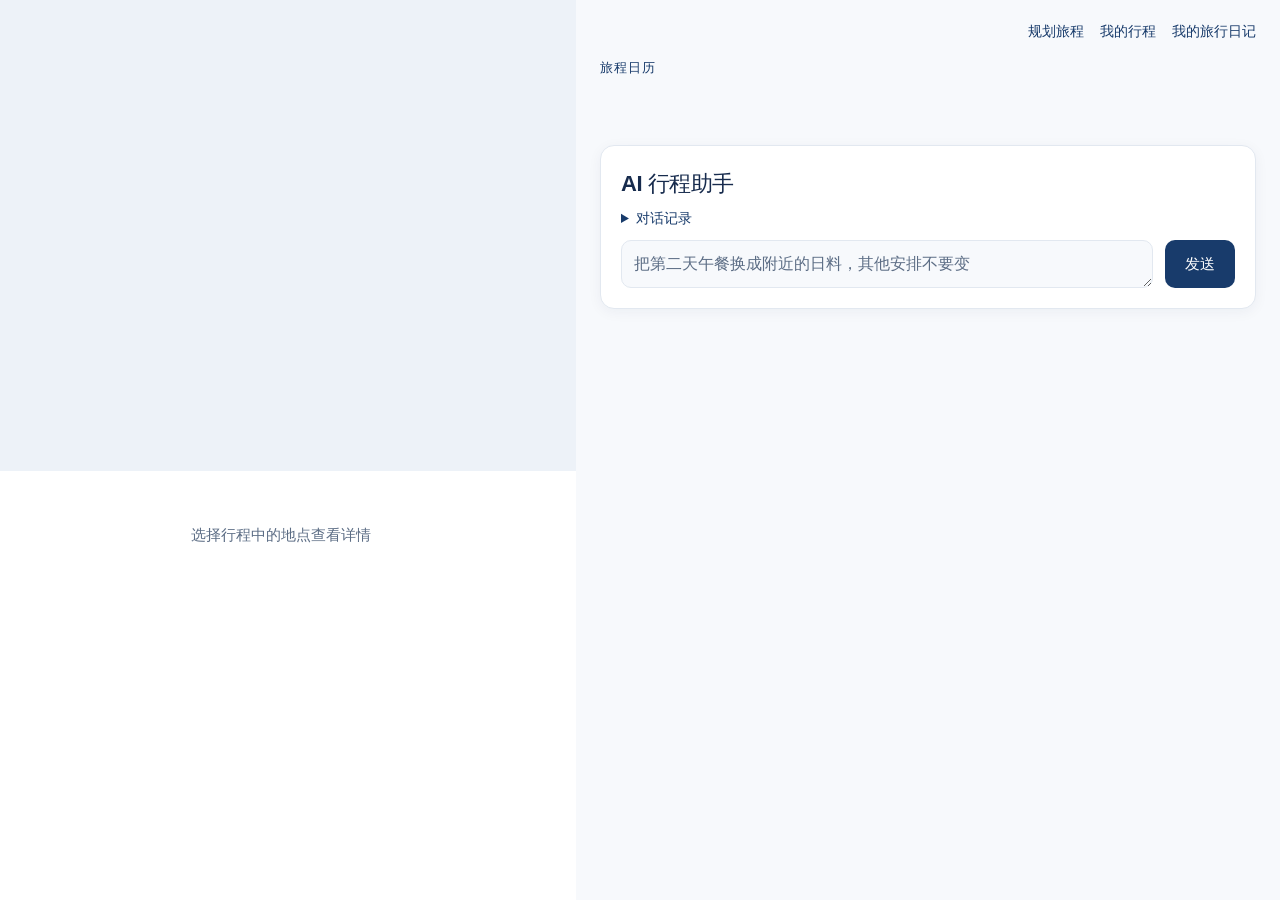
==== commit f178fb2a: "Prepare TravelMind for deployment" ====
--- a/travelmind/frontend/index.html
+++ b/travelmind/frontend/index.html
@@ -14,6 +14,7 @@
     <section class="place-panel" aria-label="选中地点详情"><span id="place-kind" hidden></span><div id="place-detail" aria-live="polite"><div class="place-empty">选择行程中的地点查看详情</div></div></section>
   </aside>
   <main class="journey-content" id="journey-content" aria-label="旅程日历与每日时间线" tabindex="-1">
+  <nav class="journey-links" aria-label="旅行空间"><a href="?view=new" target="_self">规划旅程</a><a href="?view=trips" target="_self">我的行程</a><a href="?view=journals" target="_self">我的旅行日记</a></nav>
   <nav class="days" aria-label="每日行程"><div class="eyebrow">旅程日历</div><div id="days"></div></nav>
       <section class="schedule" aria-label="当天行程"><div id="feedback" role="status" aria-live="polite"></div><div id="warnings"></div><div id="timeline" tabindex="-1"></div><div id="additions"></div><div id="notes"></div></section>
 <section class="assistant" aria-label="AI 行程助手">
--- a/travelmind/frontend/style.css
+++ b/travelmind/frontend/style.css
@@ -702,3 +702,20 @@
 @media(min-width:901px) {
   .place-panel #place-detail { padding-bottom:80px; }
 }
+/* Personal journal is a separate, lightweight editor inside each place card. */
+.journey-links { display:flex; gap:16px; flex-wrap:wrap; justify-content:flex-end; margin:0 0 16px; font-size:14px; }
+.journey-links a { color:var(--brand); text-decoration:none; }
+.journey-links a:hover { color:var(--accent); text-decoration:underline; }
+.event-body>.journal-form { grid-column:1 / -1; }
+.journal-form h3 { font-size:18px; margin:0 0 12px; }
+.journal-form textarea { display:block; width:100%; min-height:140px; max-height:400px; resize:vertical; border:1px solid var(--border); border-radius:10px; padding:12px; margin:8px 0; font:inherit; font-size:16px; line-height:1.7; color:var(--ink); background:var(--surface); }
+.journal-form textarea:focus { border-color:var(--accent); outline:3px solid var(--brand-soft); outline-offset:0; }
+.actions .record { border-color:var(--border-active); background:var(--surface); color:var(--brand); }
+.actions .record:hover { background:var(--brand-soft); border-color:var(--accent); }
+.journal-photo-grid { display:grid; grid-template-columns:repeat(auto-fill,minmax(120px,1fr)); gap:12px; margin:12px 0; }
+.journal-photo { position:relative; min-width:0; }
+.journal-photo img { display:block; width:100%; height:130px; object-fit:cover; border-radius:8px; background:var(--hover); }
+.journal-photo .remove-photo { margin-top:6px; min-height:44px; padding:4px 10px; border:1px solid var(--border); border-radius:7px; background:var(--surface); color:var(--danger); font-size:13px; }
+.journal-upload-status { font-size:14px; color:var(--muted); line-height:1.6; margin-bottom:8px; }
+.journal-form input[type=file] { max-width:100%; margin:8px 0; font-size:14px; }
+.journal-form h3 { overflow-wrap:anywhere; }
